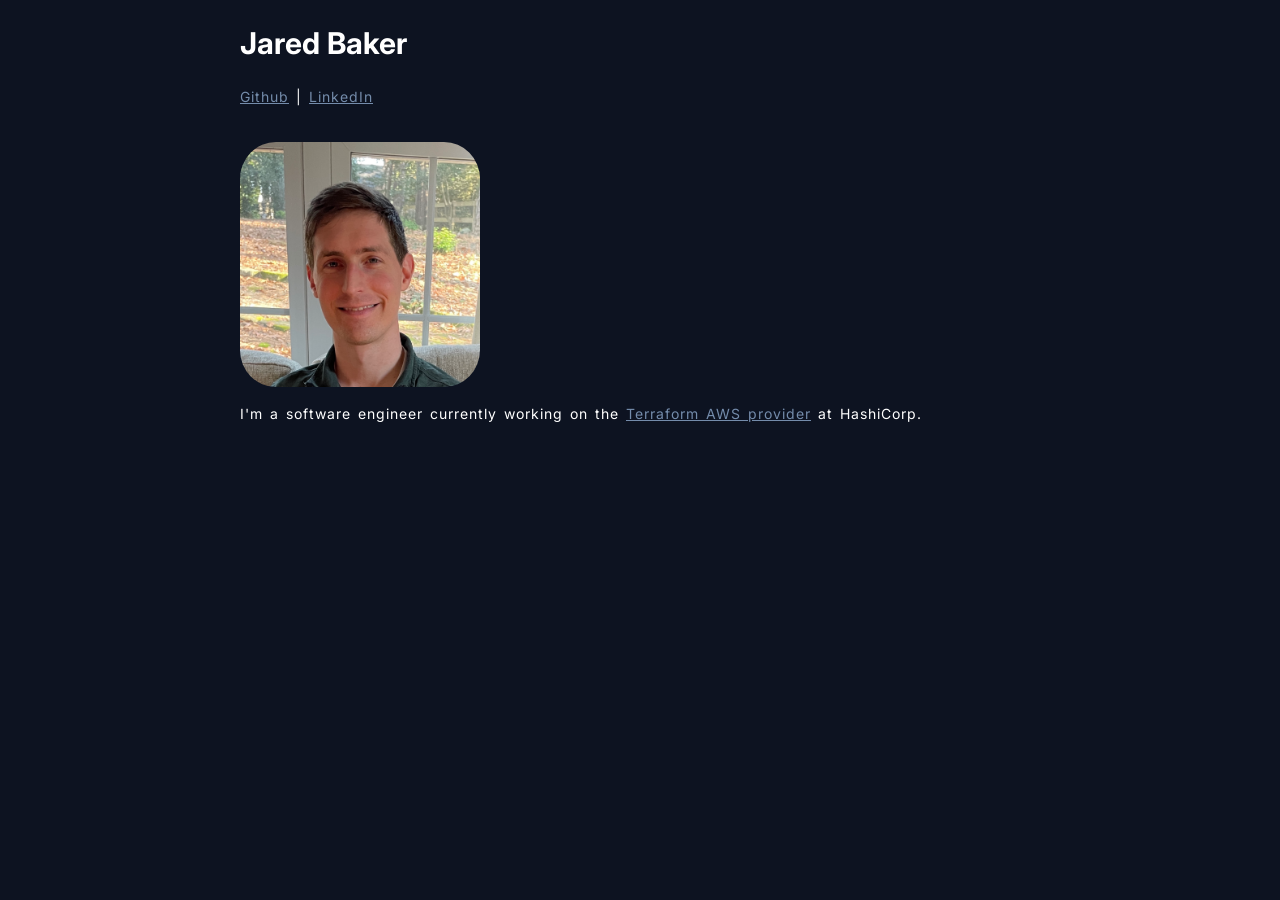
==== index.html @ 2692a523 "first content" ====
<!DOCTYPE html>
<html lang="en-US">
  <head>
    <meta charset="utf-8">
    <meta name="viewport" content="width=device-width">
    <title>Jared Baker</title>
    <link href='https://fonts.googleapis.com/css?family=Inter' rel='stylesheet' type='text/css'>
    <link href="styles.css" rel="stylesheet" type="text/css">
  </head>
  <body>
    <h2>Jared Baker</h2>

    <div class="social">
      <p>
      <a href="">Github</a> | <a href="">LinkedIn</a>
      </p>
    </div>

    <img class="profile" src="img/jb.png" alt="profile"></img>

    <p>I'm a software engineer currently working on the <a href="https://github.com/hashicorp/terraform-provider-aws">Terraform AWS provider</a> at HashiCorp.</p>
  </body>
</html>
---- styles.css ----
/* General setup */

html {
    font-size: 10px;
    margin: 0;
    font-family: 'Inter', sans-serif;

    /* Palette light to dark */
    /* https://coolors.co/palette/0d1321-1d2d44-3e5c76-748cab-f0ebd8 */
    /* #f0ebd8 */
    /* #748cab */
    /* #3e5c76 */
    /* #1d2d44 */
    /* #0d1321 */

    background-color: #0d1321;
    color: white;
}

body {
    width: 80%;
    max-width: 800px;
    margin: 0 auto;
}

img.profile {
    width: 30%;
    border-radius: 15%;
}

.social {
    padding: 0 0 2rem 0;
}

/* Typography */

h1 {
    font-size: 4rem;
}

h2 {
    font-size: 3rem;
}

h3,
h4,
h5 {
    font-size: 2rem;
}

a {
    color: #748cab;
}

p {
    font-size: 1.4rem;
    line-height: 1.6;
    word-spacing: 0.2rem;
    letter-spacing: 0.1rem;
}
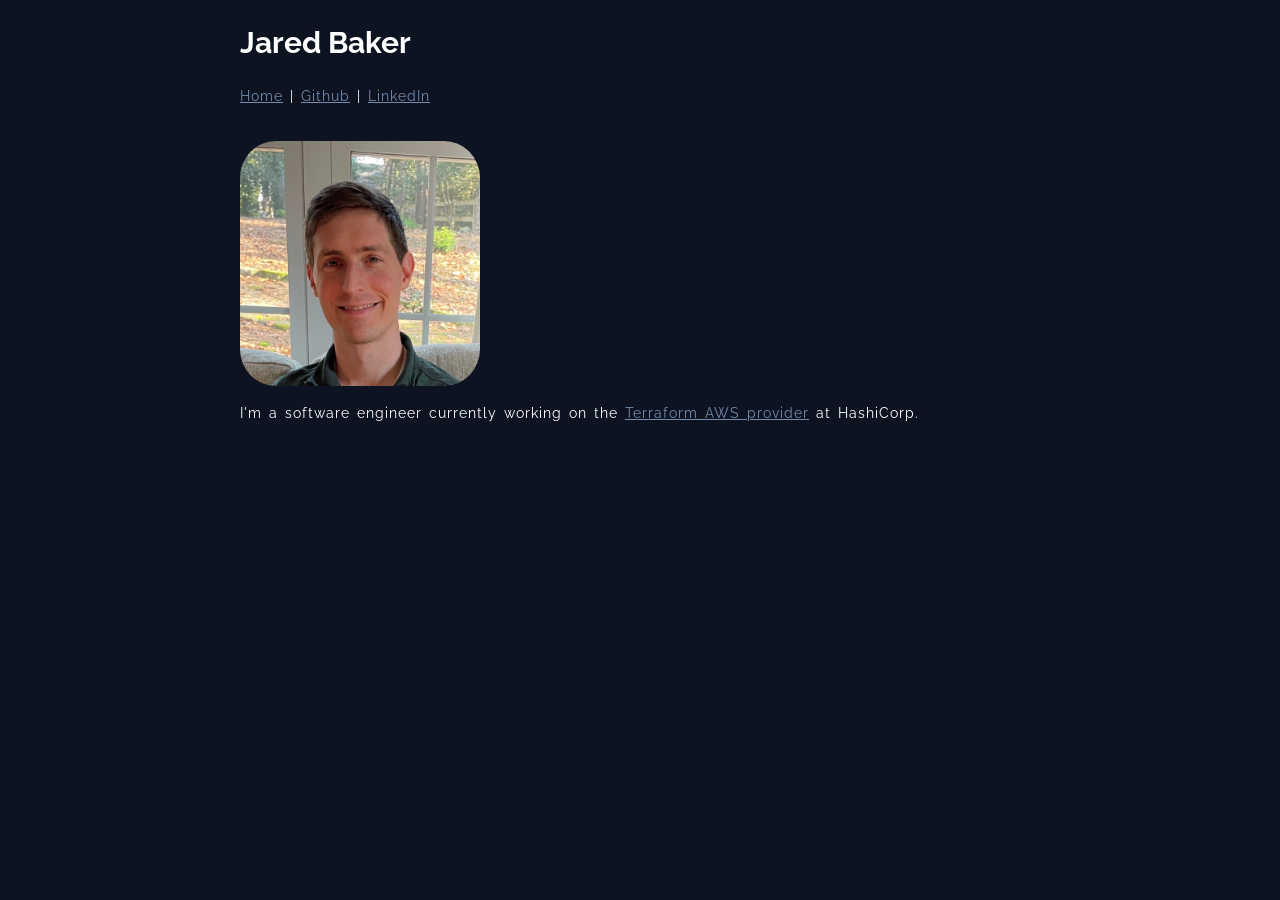
==== commit b68a9334: "rename stylesheet" ====
--- a/index.html
+++ b/index.html
@@ -4,15 +4,18 @@
     <meta charset="utf-8">
     <meta name="viewport" content="width=device-width">
     <title>Jared Baker</title>
-    <link href='https://fonts.googleapis.com/css?family=Inter' rel='stylesheet' type='text/css'>
-    <link href="styles.css" rel="stylesheet" type="text/css">
+    <link href='https://fonts.googleapis.com/css?family=Raleway' rel='stylesheet' type='text/css'>
+    <link href="stylesheet.css" rel="stylesheet" type="text/css">
   </head>
   <body>
     <h2>Jared Baker</h2>
 
     <div class="social">
       <p>
-      <a href="">Github</a> | <a href="">LinkedIn</a>
+        <a href="/">Home</a> | 
+        <!-- <a href="resume.html">Resume</a> |  -->
+        <a href="https://github.com/jar-b">Github</a> | 
+        <a href="https://linkedin.com/in/jared-baker-3ab40176">LinkedIn</a>
       </p>
     </div>
 
--- a/stylesheet.css
+++ b/stylesheet.css
@@ -0,0 +1,81 @@
+/* General setup */
+
+html {
+    font-size: 10px;
+    margin: 0;
+    font-family: 'Raleway', sans-serif;
+
+    /* Palette light to dark */
+    /* https://coolors.co/palette/0d1321-1d2d44-3e5c76-748cab-f0ebd8 */
+    /* #f0ebd8 */
+    /* #748cab */
+    /* #3e5c76 */
+    /* #1d2d44 */
+    /* #0d1321 */
+
+    background-color: #0d1321;
+    color: white;
+}
+
+body {
+    width: 80%;
+    max-width: 800px;
+    margin: 0 auto;
+}
+
+img.profile {
+    width: 30%;
+    border-radius: 15%;
+}
+
+.social {
+    padding: 0 0 2rem 0;
+}
+
+/* Layout */
+
+section {
+  float: left;
+  width: 80%;
+}
+
+nav {
+  float: left;
+  width: 20%;
+}
+
+section, nav, {
+  padding: 20px;
+}
+
+/* Typography */
+
+h1 {
+    font-size: 4rem;
+}
+
+h2 {
+    font-size: 3rem;
+}
+
+h3,
+h4,
+h5 {
+    font-size: 2rem;
+}
+
+a {
+    color: #748cab;
+}
+
+p {
+    font-size: 1.4rem;
+    line-height: 1.6;
+    word-spacing: 0.2rem;
+    letter-spacing: 0.1rem;
+}
+
+nav {
+    float: left;
+
+}
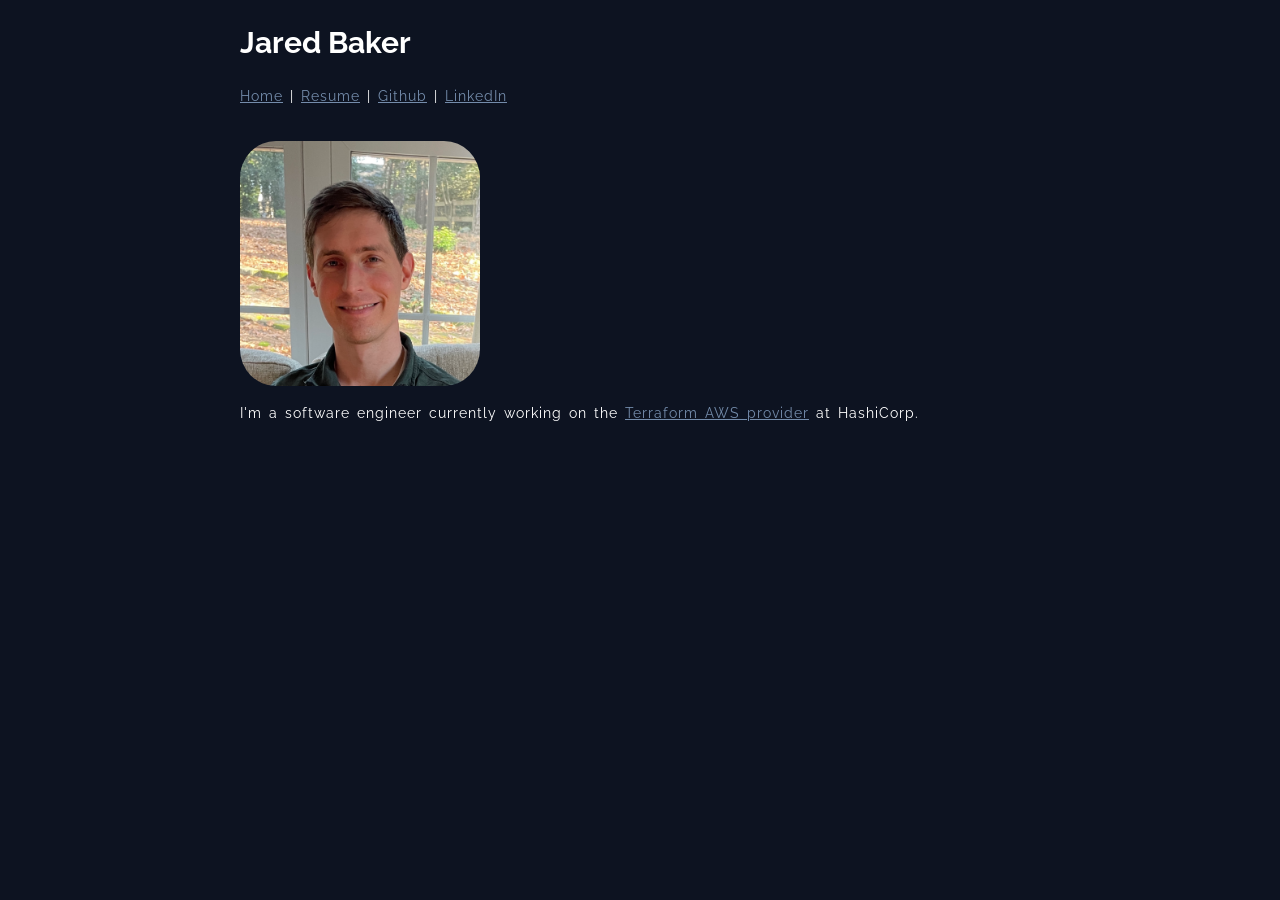
==== commit edb9c83f: "unhide resume" ====
--- a/index.html
+++ b/index.html
@@ -13,7 +13,7 @@
     <div class="social">
       <p>
         <a href="/">Home</a> | 
-        <!-- <a href="resume.html">Resume</a> |  -->
+        <a href="resume.html">Resume</a> | 
         <a href="https://github.com/jar-b">Github</a> | 
         <a href="https://linkedin.com/in/jared-baker-3ab40176">LinkedIn</a>
       </p>
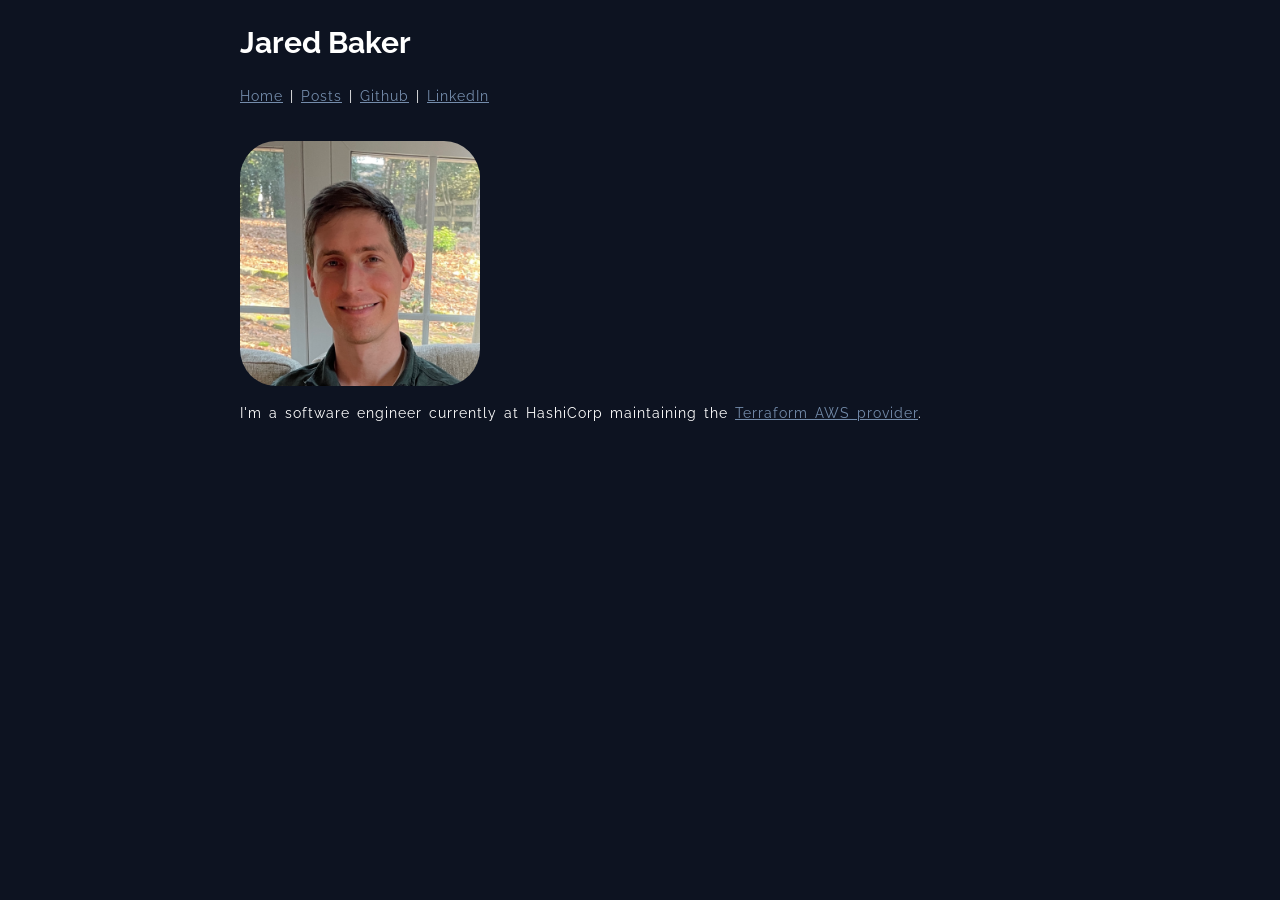
==== commit f08c898d: "add posts scaffolding, rm resume" ====
--- a/index.html
+++ b/index.html
@@ -5,7 +5,7 @@
     <meta name="viewport" content="width=device-width">
     <title>Jared Baker</title>
     <link href='https://fonts.googleapis.com/css?family=Raleway' rel='stylesheet' type='text/css'>
-    <link href="stylesheet.css" rel="stylesheet" type="text/css">
+    <link href="/stylesheet.css" rel="stylesheet" type="text/css">
   </head>
   <body>
     <h2>Jared Baker</h2>
@@ -13,7 +13,7 @@
     <div class="social">
       <p>
         <a href="/">Home</a> | 
-        <a href="resume.html">Resume</a> | 
+        <a href="/posts">Posts</a> |
         <a href="https://github.com/jar-b">Github</a> | 
         <a href="https://linkedin.com/in/jared-baker-3ab40176">LinkedIn</a>
       </p>
@@ -21,6 +21,6 @@
 
     <img class="profile" src="img/jb.png" alt="profile"></img>
 
-    <p>I'm a software engineer currently working on the <a href="https://github.com/hashicorp/terraform-provider-aws">Terraform AWS provider</a> at HashiCorp.</p>
+    <p>I'm a software engineer currently at HashiCorp maintaining the <a href="https://github.com/hashicorp/terraform-provider-aws">Terraform AWS provider</a>.</p>
   </body>
 </html>
--- a/stylesheet.css
+++ b/stylesheet.css
@@ -32,20 +32,8 @@
     padding: 0 0 2rem 0;
 }
 
-/* Layout */
-
-section {
-  float: left;
-  width: 80%;
-}
-
-nav {
-  float: left;
-  width: 20%;
-}
-
-section, nav, {
-  padding: 20px;
+.post-title {
+    font-size: 2rem;
 }
 
 /* Typography */
@@ -75,7 +63,6 @@
     letter-spacing: 0.1rem;
 }
 
-nav {
-    float: left;
-
+ul {
+    font-size: 1.4rem;
 }
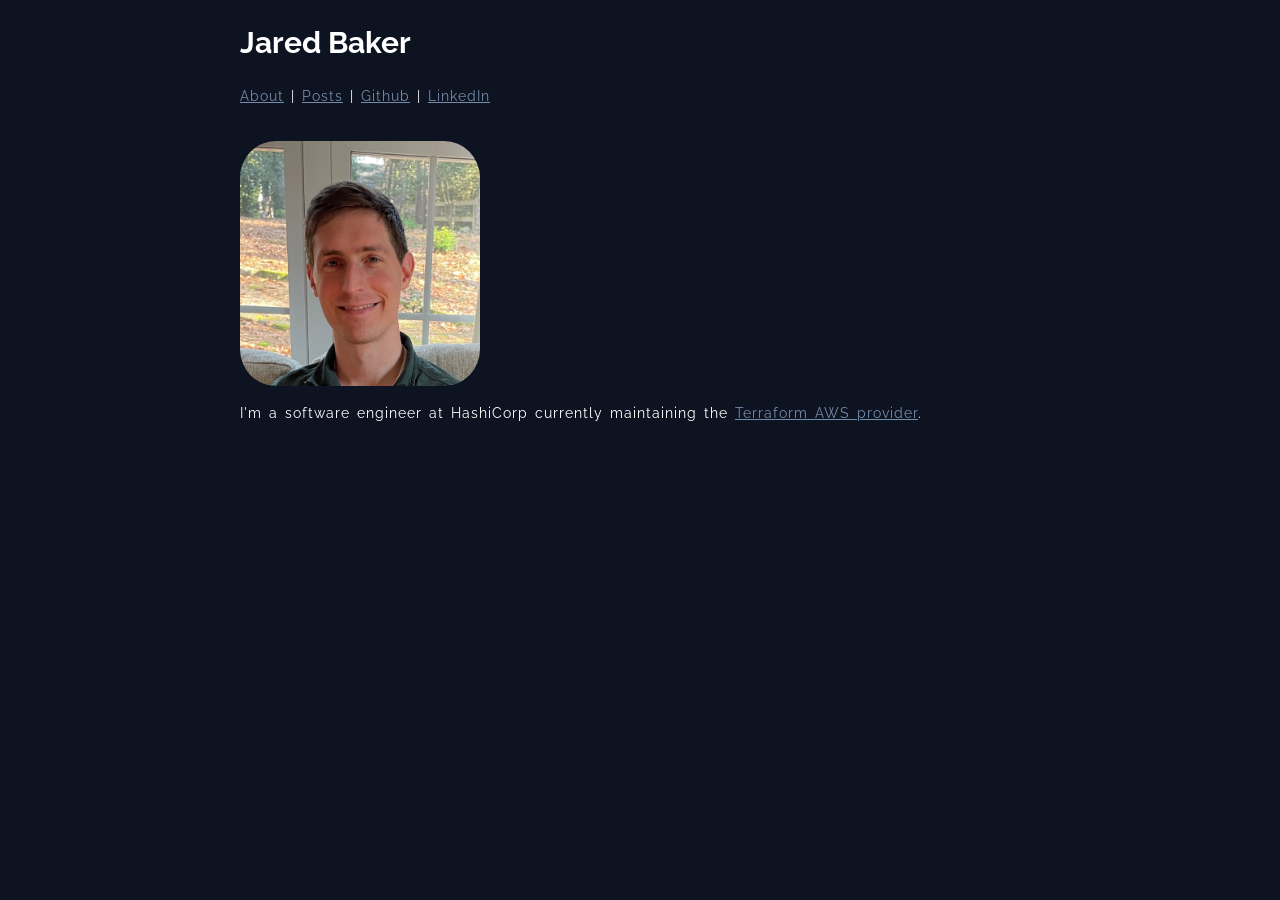
==== commit d24609c8: "change home to about" ====
--- a/index.html
+++ b/index.html
@@ -12,7 +12,7 @@
 
     <div class="social">
       <p>
-        <a href="/">Home</a> | 
+        <a href="/">About</a> | 
         <a href="/posts">Posts</a> |
         <a href="https://github.com/jar-b">Github</a> | 
         <a href="https://linkedin.com/in/jared-baker-3ab40176">LinkedIn</a>
@@ -21,6 +21,6 @@
 
     <img class="profile" src="img/jb.png" alt="profile"></img>
 
-    <p>I'm a software engineer currently at HashiCorp maintaining the <a href="https://github.com/hashicorp/terraform-provider-aws">Terraform AWS provider</a>.</p>
+    <p>I'm a software engineer at HashiCorp currently maintaining the <a href="https://github.com/hashicorp/terraform-provider-aws">Terraform AWS provider</a>.</p>
   </body>
 </html>
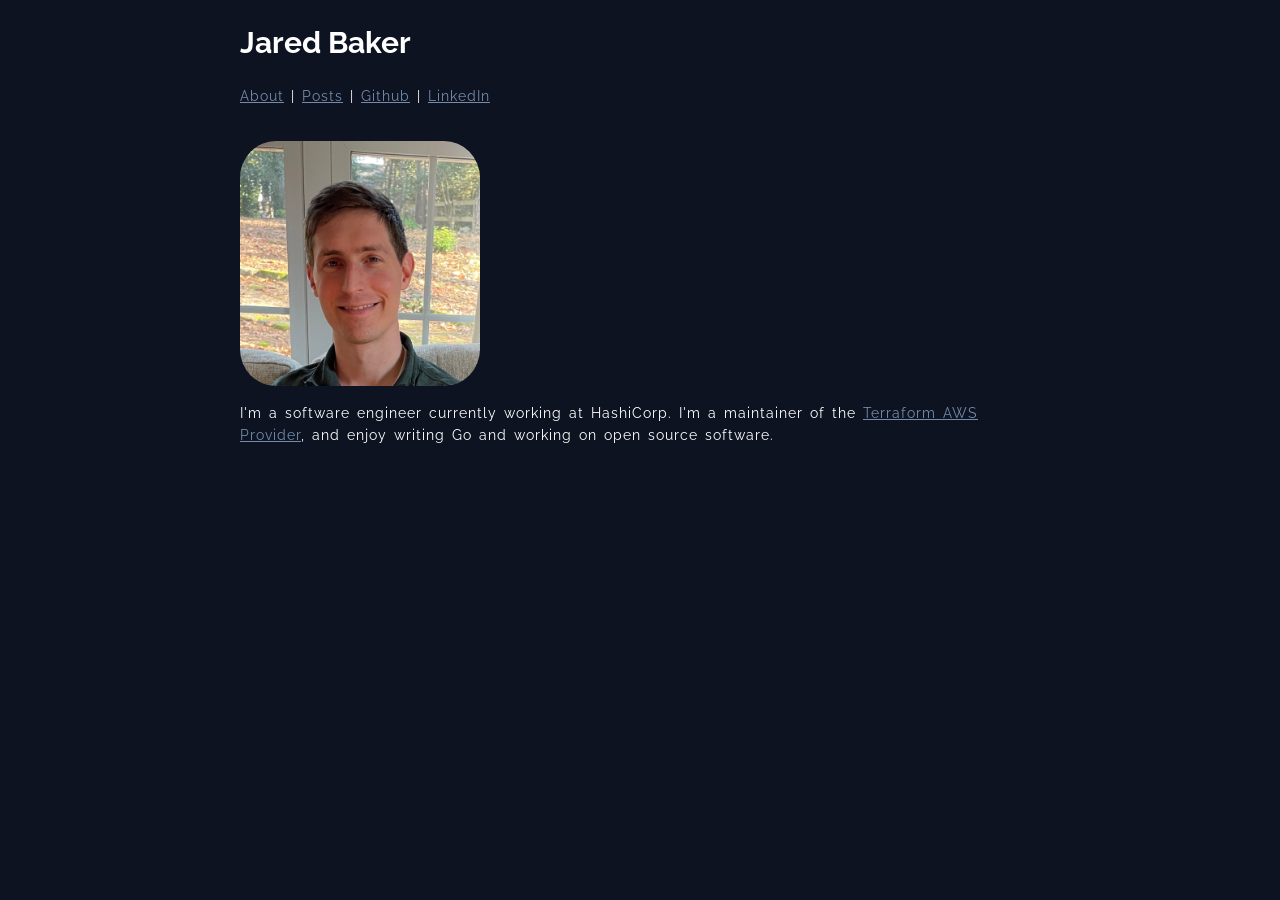
==== commit a9e7d84c: "tidy root index" ====
--- a/index.html
+++ b/index.html
@@ -21,6 +21,6 @@
 
     <img class="profile" src="img/jb.png" alt="profile"></img>
 
-    <p>I'm a software engineer at HashiCorp currently maintaining the <a href="https://github.com/hashicorp/terraform-provider-aws">Terraform AWS provider</a>.</p>
+    <p>I'm a software engineer currently working at HashiCorp. I'm a maintainer of the <a href="https://github.com/hashicorp/terraform-provider-aws">Terraform AWS Provider</a>, and enjoy writing Go and working on open source software.</p>
   </body>
 </html>
